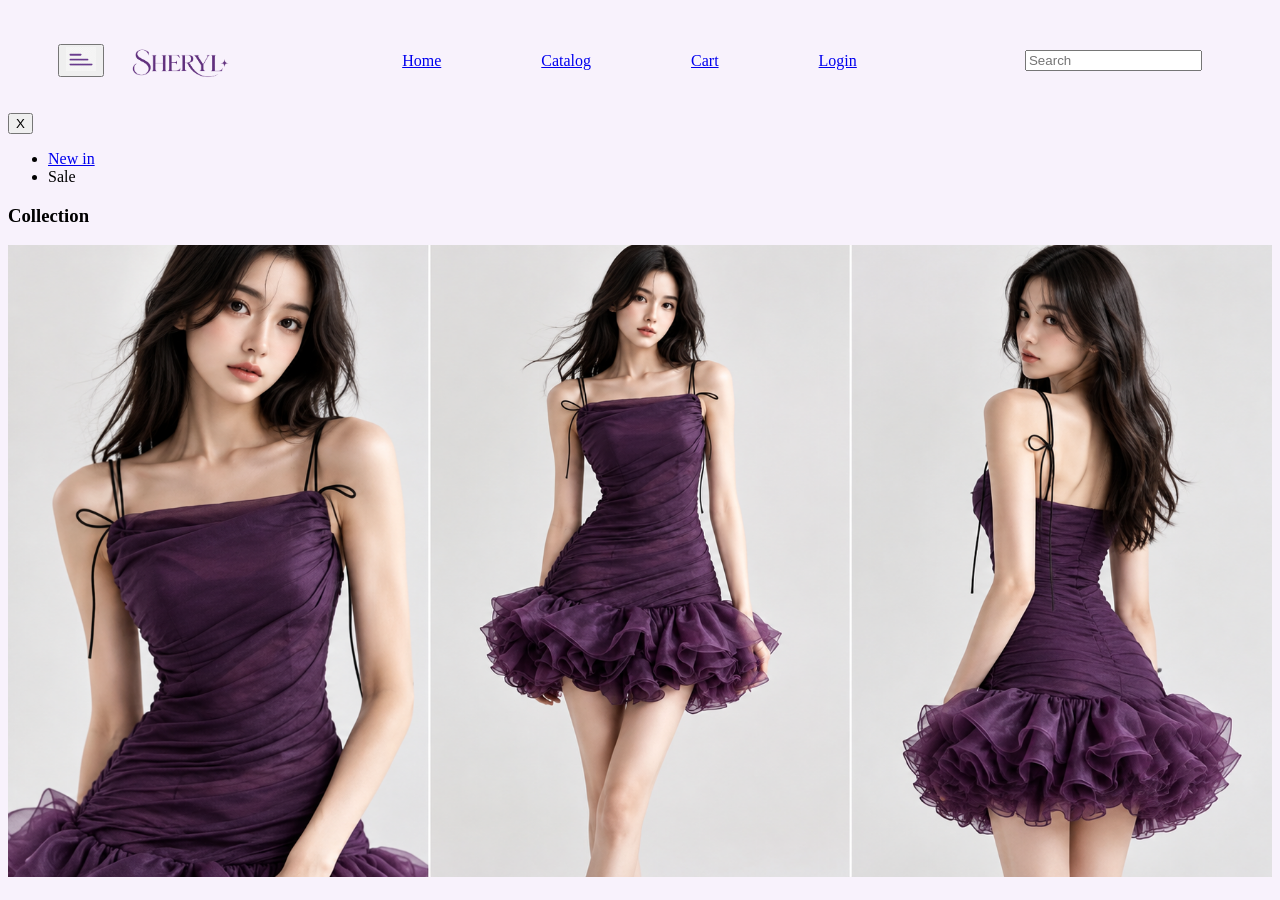
==== index.html @ 20800648 "Initial commit" ====
<!DOCTYPE html>
<html lang="en">
<head>
    <meta charset="UTF-8">
    <meta name="viewport" content="width=device-width, initial-scale=1.0">
    <title>shirinstore</title>
    <link rel="stylesheet" href="style.css">
</head>
<body>
    <header class="navbar">
        <div class="logo-menu">
            <button id="menu-button" class="menu-button">
                <img src="/img/menu_3lines.png" width="30">
            </button>
            <img src="/img/main_logo.png" width="150">
        </div>
        <nav class="nav-links">
            <a href="index.html">Home</a>
            <a href="catalog.html">Catalog</a>
            <a href="cart.html">Cart</a>
            <a href="login.html">Login</a>
        </nav>
        <div class="search-container">
            <input type="text" placeholder="Search">
        </div>
    </header>

    <div class="overlay"></div>

    <aside class="side-menu" id="side-menu">
        <button id="close-button" class="close-button">X</button>
        <ul>
            <li><a href="catalog.html?category-new">New in</a></li>
            <li><a hred="catalog.html?category-sale">Sale</a></li>
        </ul>

        <h3>Collection</h3>
    </aside>
    <main>
        <section>
            <img src="/img/banner1.png" class="banner">
        </section>
    </main>

    <footer>

    </footer>
</body>
</html>
---- style.css ----
body{
    background: #F8F2FC;
}

.logo-menu{
    display: flex;
    align-items: center;
}
.navbar{
    display: flex;
    align-items: center;
    justify-content: space-between;
    gap: 30px;
    padding: 15px 50px;
}

.nav-links{
    display: flex;
    gap: 100px;
}

.banner{
    max-width: 100%;
    height: auto;
}

.search-container {
    display: flex;
    justify-content: center; 
    padding: 20px;
}
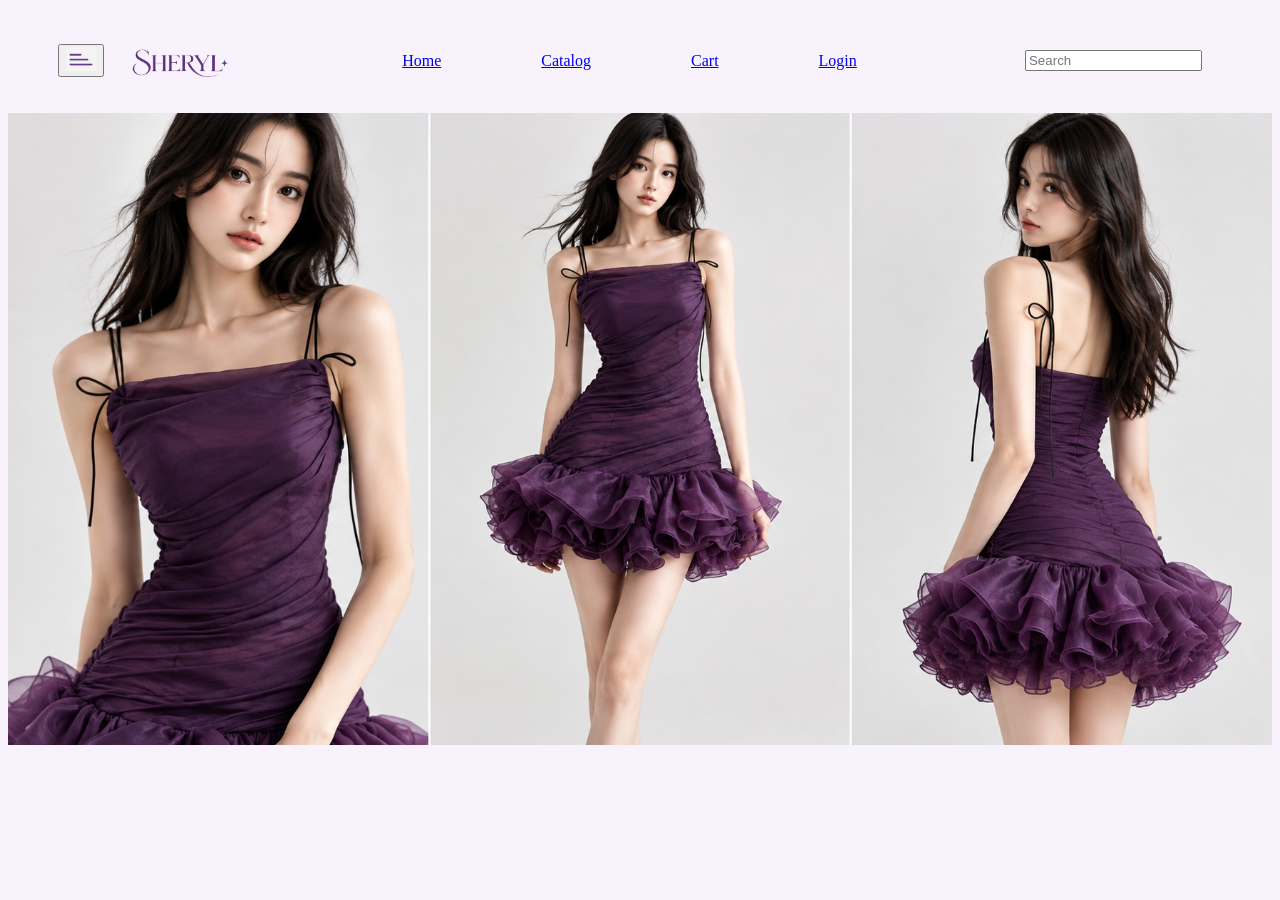
==== commit 3c8901b4: "side menu and animation" ====
--- a/index.html
+++ b/index.html
@@ -9,7 +9,7 @@
 <body>
     <header class="navbar">
         <div class="logo-menu">
-            <button id="menu-button" class="menu-button">
+            <button id="menu-button" class="menu-button" aria-label="Open menu">
                 <img src="/img/menu_3lines.png" width="30">
             </button>
             <img src="/img/main_logo.png" width="150">
@@ -25,17 +25,27 @@
         </div>
     </header>
 
-    <div class="overlay"></div>
+    <div class="overlay" id="overlay"></div>
 
     <aside class="side-menu" id="side-menu">
-        <button id="close-button" class="close-button">X</button>
-        <ul>
-            <li><a href="catalog.html?category-new">New in</a></li>
-            <li><a hred="catalog.html?category-sale">Sale</a></li>
+        <button id="close-button" class="close-button" aria-label="Close menu">✕</button>
+        <ul class="menu-top">
+            <li><a href="catalog.html?category=new" class="newin">New in</a></li>
+            <li><a href="catalog.html?category=sale" class="sale">Sale</a></li>
         </ul>
 
         <h3>Collection</h3>
+        <ul class="menu-list">
+            <li><a href="catalog.html?category=jacketscoats">Jackets/Coats</a></li>
+            <li><a href="catalog.html?category=tshirts">T-shirts</a></li>
+            <li><a href="catalog.html?category=jeans">Jeans</a></li>
+            <li><a href="catalog.html?category=pants">Pants</a></li>
+            <li><a href="catalog.html?category=sweatshirts">Sweatshirts</a></li>
+            <li><a href="catalog.html?category=dresses">Dresses</a></li>
+            <li><a href="catalog.html?category=shoes">Shoes</a></li>
+        </ul>
     </aside>
+
     <main>
         <section>
             <img src="/img/banner1.png" class="banner">
@@ -45,5 +55,6 @@
     <footer>
 
     </footer>
+    <script src="script.js"></script>
 </body>
 </html>
--- a/style.css
+++ b/style.css
@@ -30,3 +30,57 @@
     padding: 20px;
 }
 
+.menu-button{
+    cursor: pointer;
+}
+
+.side-menu{
+    position: fixed;
+    top: 0;
+    left: 0;
+    width: 320px;
+    height: 100%;
+    background: #fff;
+    padding: 24px;
+    overflow-y: auto;
+    transform: translateX(-100%);
+    transition: transform 0.3s ease;
+    z-index: 1001;
+}
+
+.side-menu.open{
+    transform: translateX(0);
+}
+
+.overlay{
+    position: fixed;
+    inset: 0;
+    background: rgba(0, 0, 0, 0.5);
+    opacity: 0;
+    visibility: hidden;
+    transition: opacity 0.3 ease;
+    z-index: 1000;
+}
+
+.overlay.open {
+    opacity: 1;
+    visibility: visible;
+}
+
+.close-button {
+    font-size: 24px;
+    cursor: pointer;
+    margin-bottom: 24px;
+}
+
+.side-menu li {
+    margin-bottom: 16px;
+}
+
+.side-menu h3{
+    margin: 24px 0 16px;
+}
+
+.side-menu .sale { 
+    color: #3b6cf5; font-weight: bold;
+}
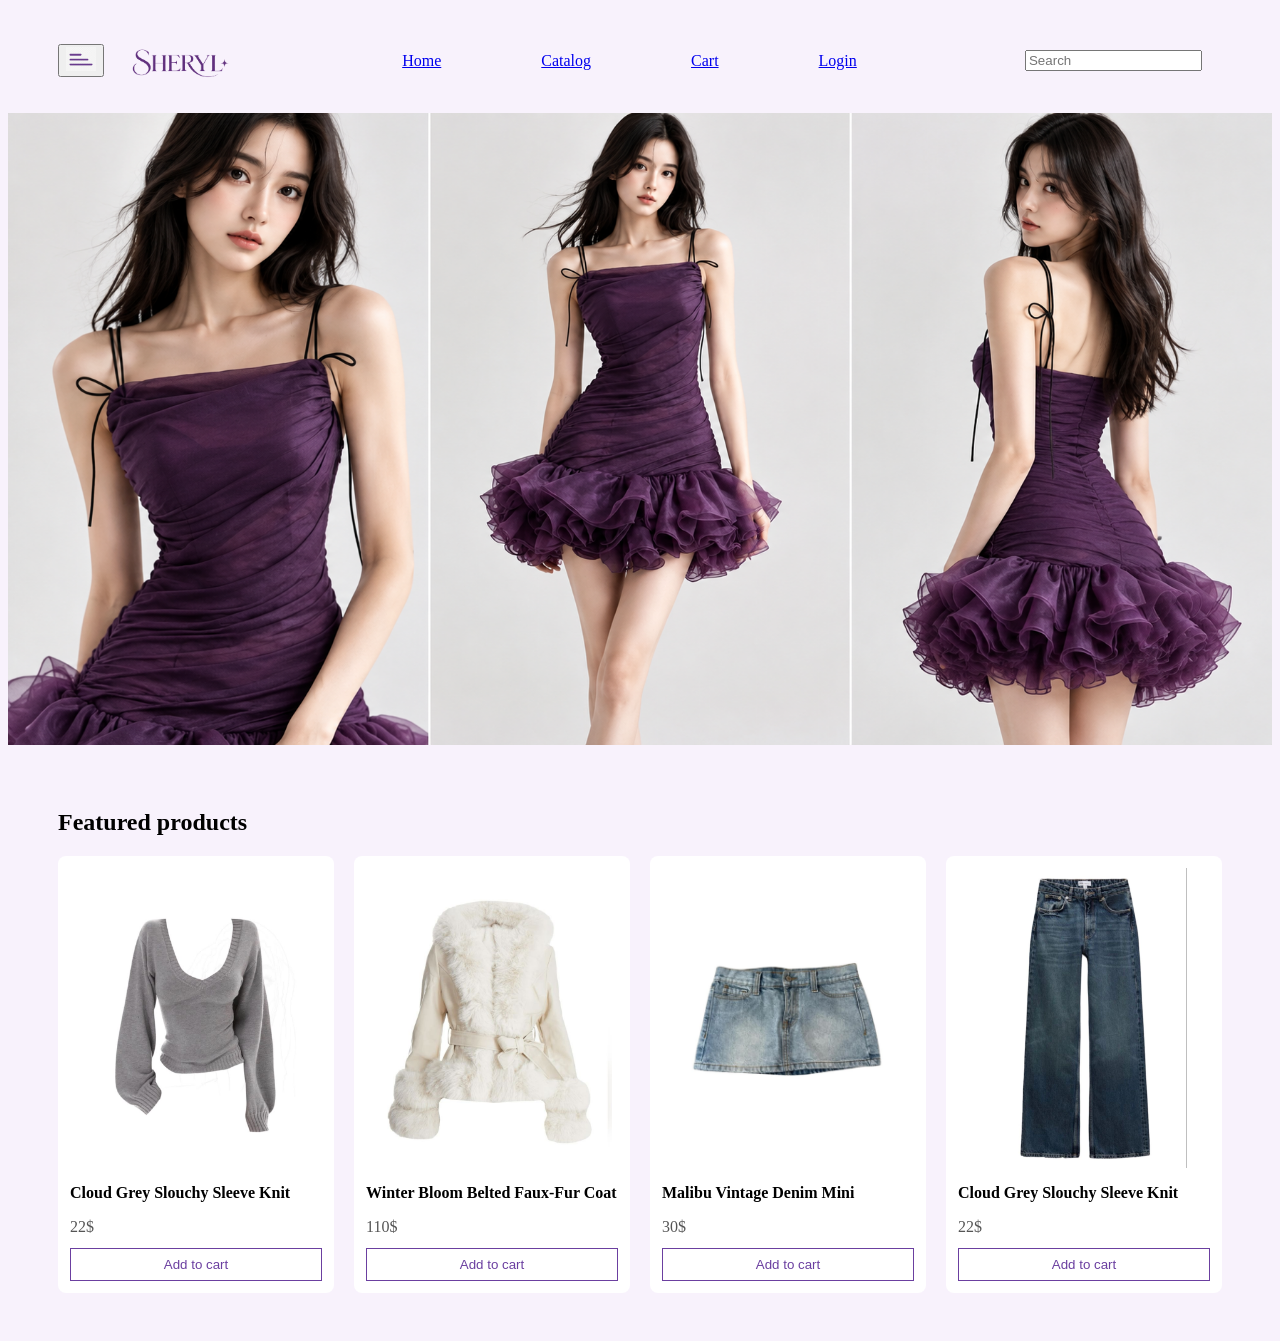
==== commit 8aec35c4: "featured section 4 products" ====
--- a/index.html
+++ b/index.html
@@ -50,8 +50,36 @@
         <section>
             <img src="/img/banner1.png" class="banner">
         </section>
+        <section class="featured">
+            <h2>Featured products</h2>
+            <div class="product-grid">
+                <div class="product-card">
+                    <img src="./img/catalog/Cloud Grey Slouchy Sleeve Knit.jpg" alt="Gray knitted sweater">
+                    <h3>Cloud Grey Slouchy Sleeve Knit</h3>
+                    <p class="price">22$</p>
+                    <button class="add-button">Add to cart</button>
+                </div>
+                <div class="product-card">
+                    <img src="./img/catalog/Winter Bloom Belted Faux-Fur Coat.jpg" alt="Belted fur-coat">
+                    <h3>Winter Bloom Belted Faux-Fur Coat</h3>
+                    <p class="price">110$</p>
+                    <button class="add-button">Add to cart</button>
+                </div>
+                <div class="product-card">
+                    <img src="./img/catalog/Malibu Vintage Denim Mini.jpg" alt="Denim miniskirt">
+                    <h3>Malibu Vintage Denim Mini</h3>
+                    <p class="price">30$</p>
+                    <button class="add-button">Add to cart</button>
+                </div>
+                <div class="product-card">
+                    <img src="./img/catalog/Brooklyn Relaxed-Fit Blue Jeans.jpg" alt="Wide-fir Denim">
+                    <h3>Cloud Grey Slouchy Sleeve Knit</h3>
+                    <p class="price">22$</p>
+                    <button class="add-button">Add to cart</button>
+                </div>
+            </div>
+        </section>
     </main>
-
     <footer>
 
     </footer>
--- a/style.css
+++ b/style.css
@@ -45,7 +45,6 @@
     overflow-y: auto;
     transform: translateX(-100%);
     transition: transform 0.3s ease;
-    z-index: 1001;
 }
 
 .side-menu.open{
@@ -59,7 +58,6 @@
     opacity: 0;
     visibility: hidden;
     transition: opacity 0.3 ease;
-    z-index: 1000;
 }
 
 .overlay.open {
@@ -82,5 +80,52 @@
 }
 
 .side-menu .sale { 
-    color: #3b6cf5; font-weight: bold;
-}+    color: purple; font-weight: bold;
+}
+
+.featured{
+    padding: 40px 50px;
+}
+
+.featured h2{
+    margin-bottom: 24px:
+}
+
+.product-grid{
+    display: flex;
+    flex-wrap: wrap;
+    gap: 20px;
+}
+
+.product-card{
+    flex: 220px;
+    max-width: 320px;
+    background: #fff;
+    border-radius: 8px;
+    padding: 12px;
+}
+
+.product-card img{
+    width: 100%;
+    height: 300px;
+    object-fit: contain;
+}
+
+.product-card h3{
+    margin: 12px 0 4px;
+    font-size: 16px;
+}
+
+.price{
+    color: #555;
+    margin-bottom: 12px;
+}
+
+.add-button{
+    width: 100%;
+    padding: 8px;
+    border: 1px solid #6b3fa0;
+    background: #fff;
+    color: #6b3fa0;
+    cursor: pointer;
+}
